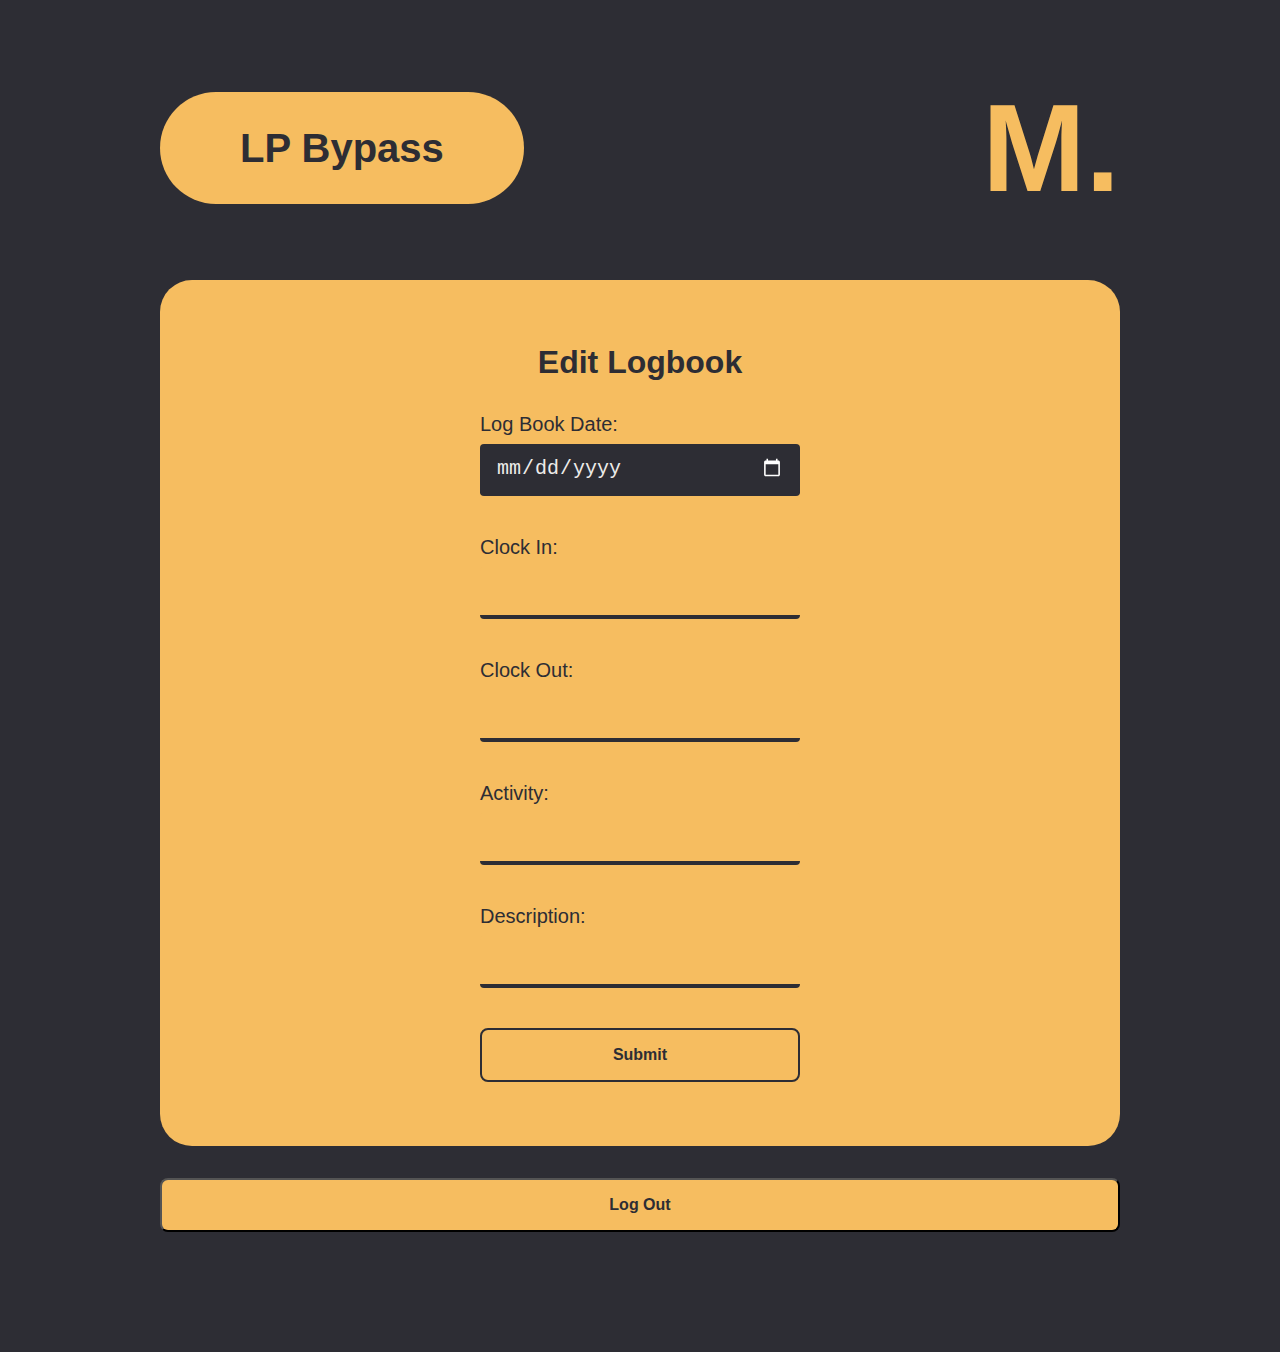
==== log-book.html @ 1f900e72 "Second Commit" ====
<!DOCTYPE html>
<html lang="en">
<head>
    <meta charset="UTF-8">
    <meta http-equiv="X-UA-Compatible" content="IE=edge">
    <meta name="viewport" content="width=device-width, initial-scale=1.0">
    <link rel="stylesheet" href="./style.css">
    <title>Log In</title>
</head>
<body>
    <div class="core-container">
        <div class="core">
            <div class="nav-bar">
                <div class="nav-left">
                    LP Bypass
                </div>
                <div class="nav-right">
                    <h1>M.</h1>
                </div>
            </div>
            <div class="title-name"></div>
            <div class="login-container">
                <div class="login-title">Edit Logbook</div>
                <form id="logbookForm">
                    <div class="input-field-container">
                        <label class="input-label" for="logbookdate">Log Book Date:</label>
                        <input type="date" id="logbookdate" name="logbookdate" class="input-field">
                        <div class="error-message error-date"></div>
                    </div>
                    <div class="input-field-container">
                        <label for="clockin" class="input-label">Clock In:</label>
                        <input type="text" id="clockin" name="clockin" class="input-field" autocomplete="off" placeholder=" ">
                        <div class="error-message error-clockin"></div>
                    </div>
                    <div class="input-field-container">
                        <label for="clockout" class="input-label">Clock Out:</label>
                        <input type="text" id="clockout" name="clockout" class="input-field" autocomplete="off" placeholder=" ">
                        <div class="error-message error-clockout"></div>
                    </div>
                    <div class="input-field-container">
                        <label for="activity" class="input-label">Activity:</label>
                        <input type="text" id="activity" name="activity" class="input-field" autocomplete="off" placeholder=" ">
                        <div class="error-message error-activity"></div>
                    </div>
                    <div class="input-field-container">
                        <label for="description" class="input-label">Description:</label>
                        <input type="text" id="description" name="description" class="input-field" autocomplete="off" placeholder=" ">
                        <div class="error-message error-description"></div>
                    </div>
                    <button type="submit" class="submit-button">Submit</button>
                </form>
            </div>
            <button class="logout-button">Log Out</button>
        </div>
    </div>
</body>

<script src="./script.js"></script>

</html>
---- style.css ----
html {
    scroll-behavior: smooth;
}

:root {
    --white: #eeecea;
    --yellow: #F6BD60;
    --black: #2D2D34;
    --typewriterSpeed: 1s;
}

body {
    margin: 0%;
    font-family: Helvetica, sans-serif, monospace;
    background-color: var(--black);
}

.core-container {
    display: flex;
    justify-content: center;
}

.core {
    padding-top: 3rem;
    width: 60rem;
    margin-left: 3rem;
    margin-right: 3rem;
    margin-bottom: 7.5rem;
}

.nav-bar {
    display: flex;
    align-items: center;
    justify-content: space-between;
    height: 200px;
}

.nav-left {
    background-color: var(--yellow);
    height: 5rem;
    border-radius: 5rem;
    display: flex;
    align-items: center;
    padding: 1rem 5rem;
    font-size: 2.5rem;
    font-weight: bold;
    color: var(--black);
}

.nav-right h1{
    color: var(--yellow);
    font-size: 124px;
    font-weight: bold;
}

.login-container {
    display: flex;
    flex-direction: column;
    align-items: center;
    padding: 4rem 3rem;
    background-color: var(--yellow);
    border-radius: 2rem;
}

.login-title {
    font-size: 2rem;
    font-weight: bold;
    color: var(--black);
    margin-bottom: 2rem;
}

.error-message {
    color: rgb(190, 14, 14);
    font-weight: bold;
    margin-top: 0.5rem
}

.input-field-container {
    display: flex;
    flex-direction: column;
    margin-bottom: 2rem;
    width: 20rem;
}

.input-label {
    font-size: 1.25rem;
    color: var(--black);
    margin-bottom: 0.5rem;
}

.input-field {
    border: none;
    border-bottom: 0.25rem solid var(--black);
    background-color: var(--yellow);
    outline: none;
    height: 2rem;
    font-size: 1.25rem;
    border-radius: 0.25rem;
    padding: 0.5rem 1rem;
    transition: background-color 0.1s ease-in-out;
}

.input-field:focus {
    background-color: var(--black);
    color: var(--white);
}

input:not(:placeholder-shown) {
    background-color: var(--black);
    color: var(--white);
}

.submit-button {
    padding: 1rem 1rem;
    border-radius: 0.5rem;
    font-size: 1rem;
    font-weight: bold;
    width: 100%;
    background-color: var(--yellow);
    border: 2px solid var(--black);
    color: var(--black);
}

.submit-button:hover {
    background-color: var(--black);
    color: var(--white);
}

.submit-button:active {
    background-color: #1d1d22;
    color: var(--white);
}

/* Log Book */
.title-name {
    font-size: 2rem;
    color: var(--yellow);
    font-weight: bold;
    margin-bottom: 2rem;
}

.logout-button {
    padding: 1rem 1rem;
    border-radius: 0.5rem;
    font-size: 1rem;
    font-weight: bold;
    width: 100%;
    background-color: var(--yellow);
    color: var(--black);
    margin-top: 2rem;
}

.logout-button:hover {
    background-color: var(--black);
    border: 2px solid var(--yellow);
    color: var(--white);
}

.logout-button:active {
    background-color: #1d1d22;
    border: 2px solid var(--yellow);
    color: var(--white);
}

::-webkit-calendar-picker-indicator {
    filter: invert(1);
}
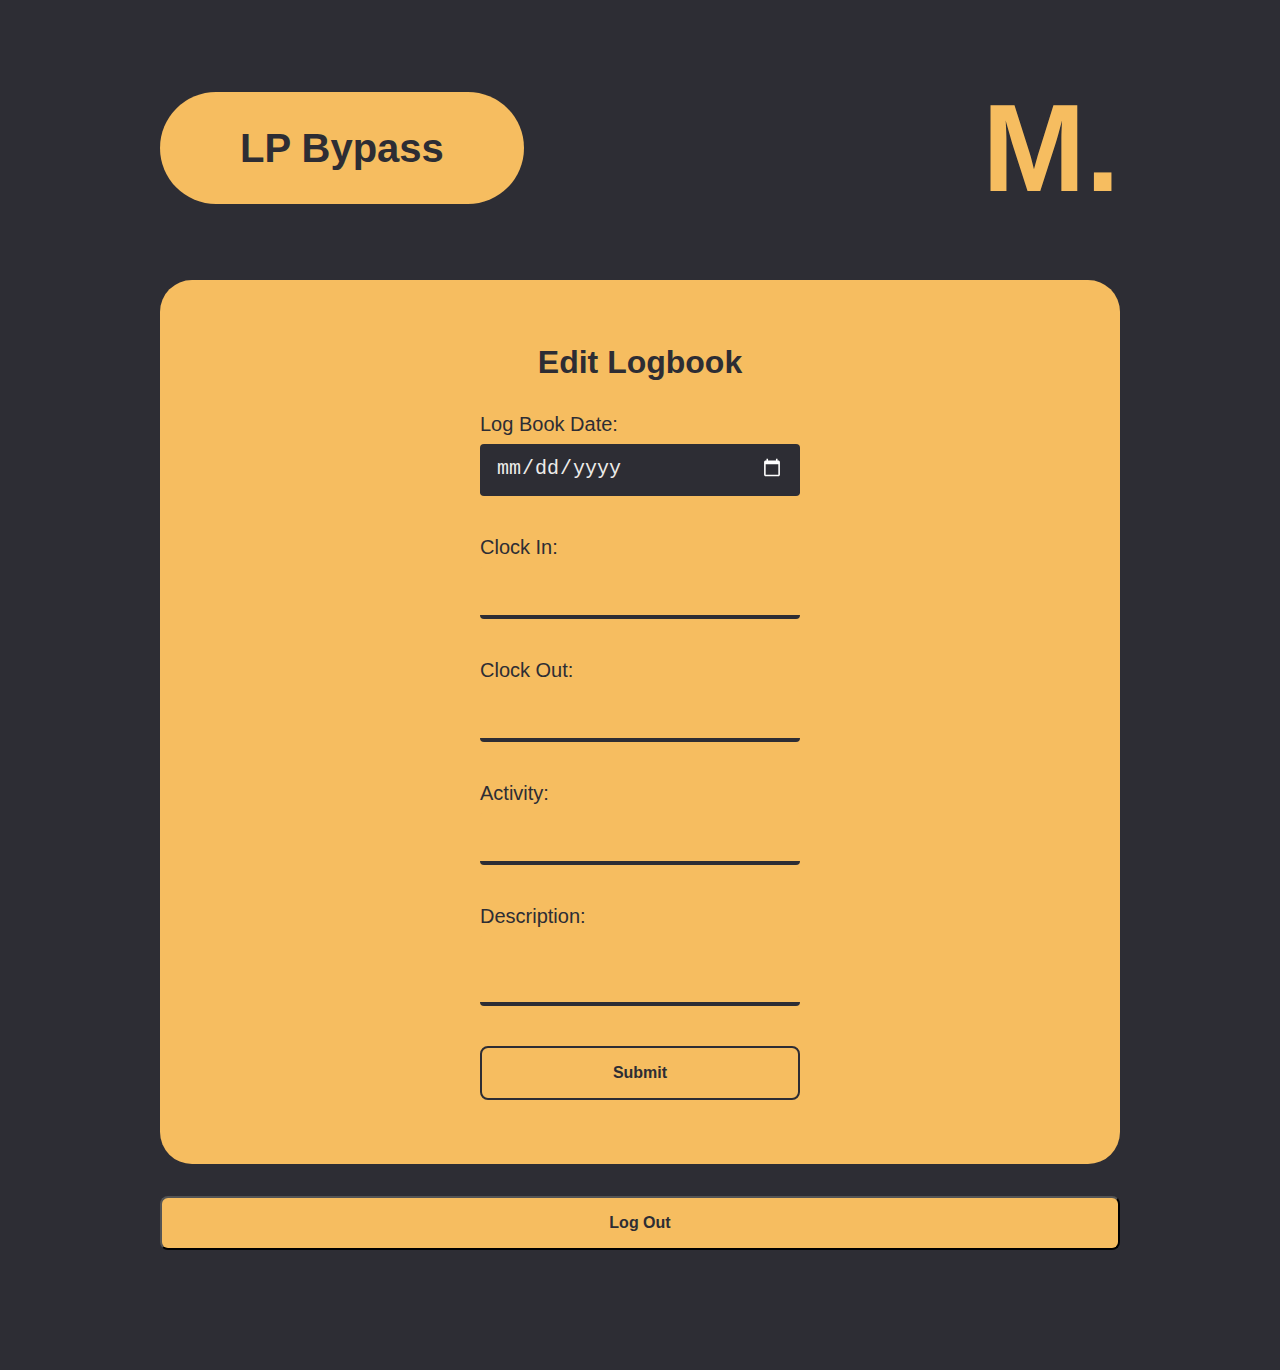
==== commit ad10832f: "Third Commit" ====
--- a/log-book.html
+++ b/log-book.html
@@ -44,9 +44,10 @@
                     </div>
                     <div class="input-field-container">
                         <label for="description" class="input-label">Description:</label>
-                        <input type="text" id="description" name="description" class="input-field" autocomplete="off" placeholder=" ">
+                        <textarea oninput="auto_grow(this)" id="description" name="description" class="input-field" autocomplete="off" placeholder=" "></textarea>
                         <div class="error-message error-description"></div>
                     </div>
+                    <div class="success-edit"></div>
                     <button type="submit" class="submit-button">Submit</button>
                 </form>
             </div>
--- a/style.css
+++ b/style.css
@@ -165,4 +165,18 @@
 
 ::-webkit-calendar-picker-indicator {
     filter: invert(1);
+}
+
+.success-edit {
+    color: rgb(14, 153, 26);
+    font-weight: bold;
+    font-size: 1.25rem;
+    margin-bottom: 1rem
+}
+
+textarea {
+    resize: none;
+    overflow: hidden;
+    min-height: 50px;
+    max-height: 100px;
 }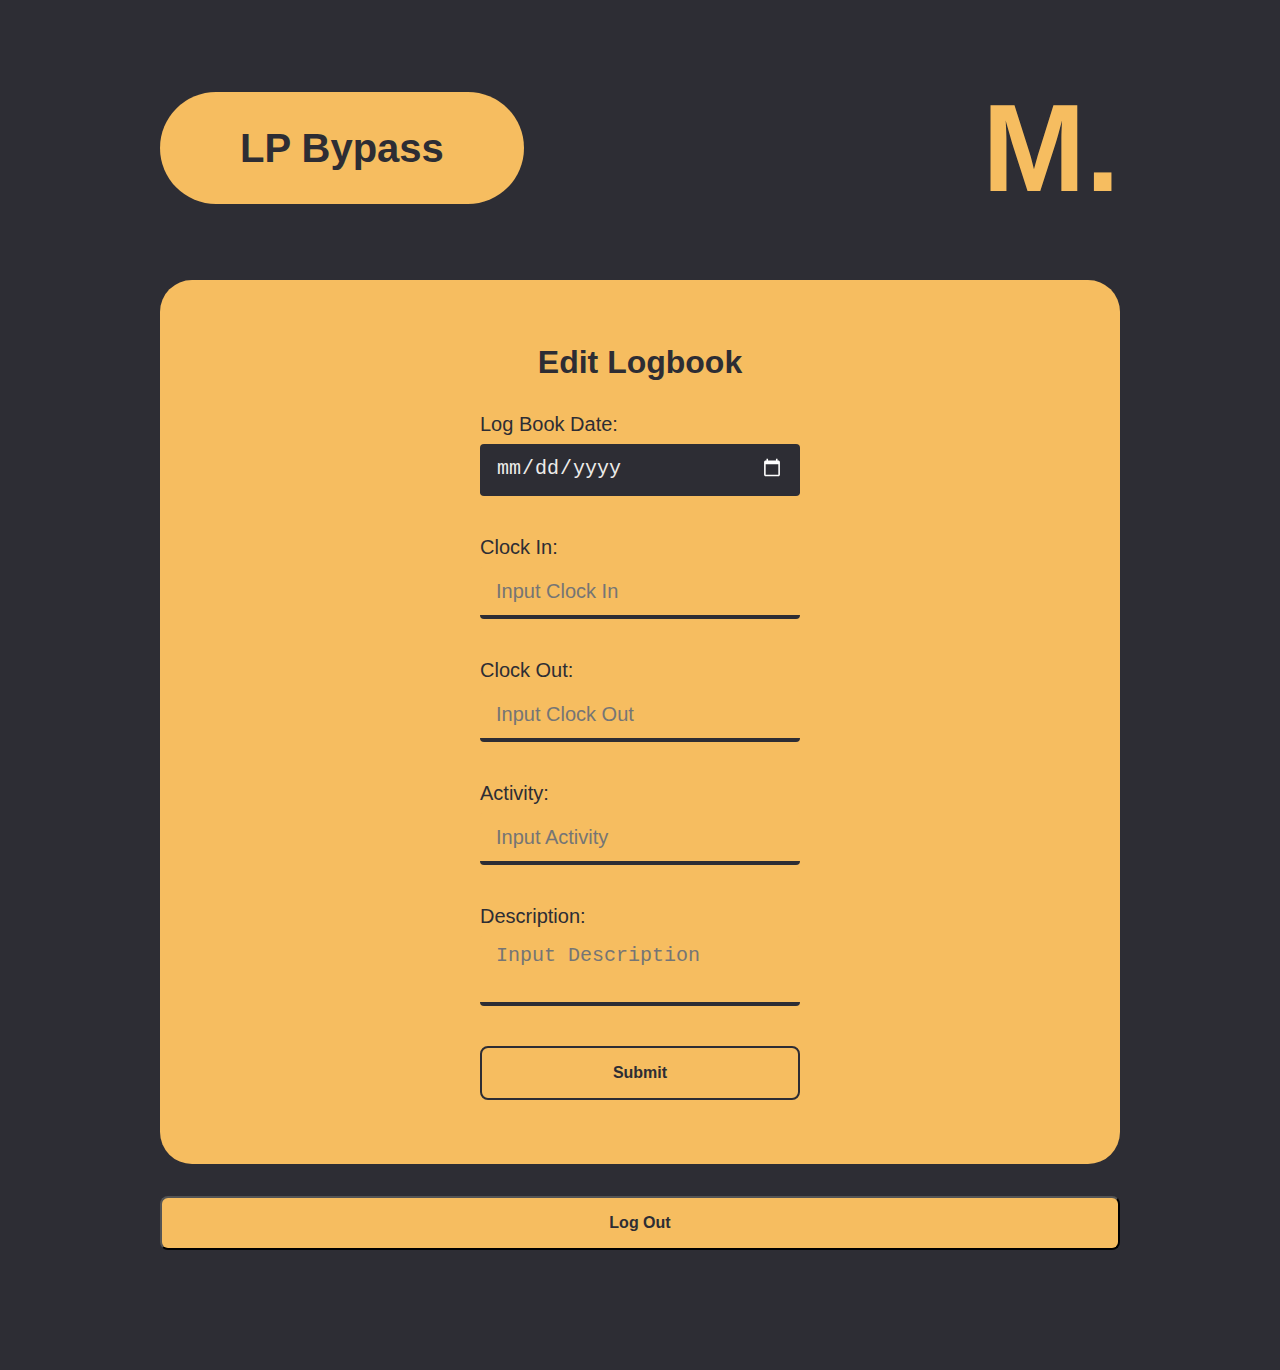
==== commit fbc4781c: "Update log-book.html" ====
--- a/log-book.html
+++ b/log-book.html
@@ -29,22 +29,22 @@
                     </div>
                     <div class="input-field-container">
                         <label for="clockin" class="input-label">Clock In:</label>
-                        <input type="text" id="clockin" name="clockin" class="input-field" autocomplete="off" placeholder=" ">
+                        <input type="text" id="clockin" name="clockin" class="input-field" autocomplete="off" placeholder="Input Clock In">
                         <div class="error-message error-clockin"></div>
                     </div>
                     <div class="input-field-container">
                         <label for="clockout" class="input-label">Clock Out:</label>
-                        <input type="text" id="clockout" name="clockout" class="input-field" autocomplete="off" placeholder=" ">
+                        <input type="text" id="clockout" name="clockout" class="input-field" autocomplete="off" placeholder="Input Clock Out">
                         <div class="error-message error-clockout"></div>
                     </div>
                     <div class="input-field-container">
                         <label for="activity" class="input-label">Activity:</label>
-                        <input type="text" id="activity" name="activity" class="input-field" autocomplete="off" placeholder=" ">
+                        <input type="text" id="activity" name="activity" class="input-field" autocomplete="off" placeholder="Input Activity">
                         <div class="error-message error-activity"></div>
                     </div>
                     <div class="input-field-container">
                         <label for="description" class="input-label">Description:</label>
-                        <textarea oninput="auto_grow(this)" id="description" name="description" class="input-field" autocomplete="off" placeholder=" "></textarea>
+                        <textarea oninput="auto_grow(this)" id="description" name="description" class="input-field" autocomplete="off" placeholder="Input Description"></textarea>
                         <div class="error-message error-description"></div>
                     </div>
                     <div class="success-edit"></div>
@@ -58,4 +58,4 @@
 
 <script src="./script.js"></script>
 
-</html>+</html>
--- a/style.css
+++ b/style.css
@@ -111,6 +111,11 @@
     color: var(--white);
 }
 
+textarea:not(:placeholder-shown) {
+    background-color: var(--black);
+    color: var(--white);
+}
+
 .submit-button {
     padding: 1rem 1rem;
     border-radius: 0.5rem;
@@ -179,4 +184,4 @@
     overflow: hidden;
     min-height: 50px;
     max-height: 100px;
-}+}
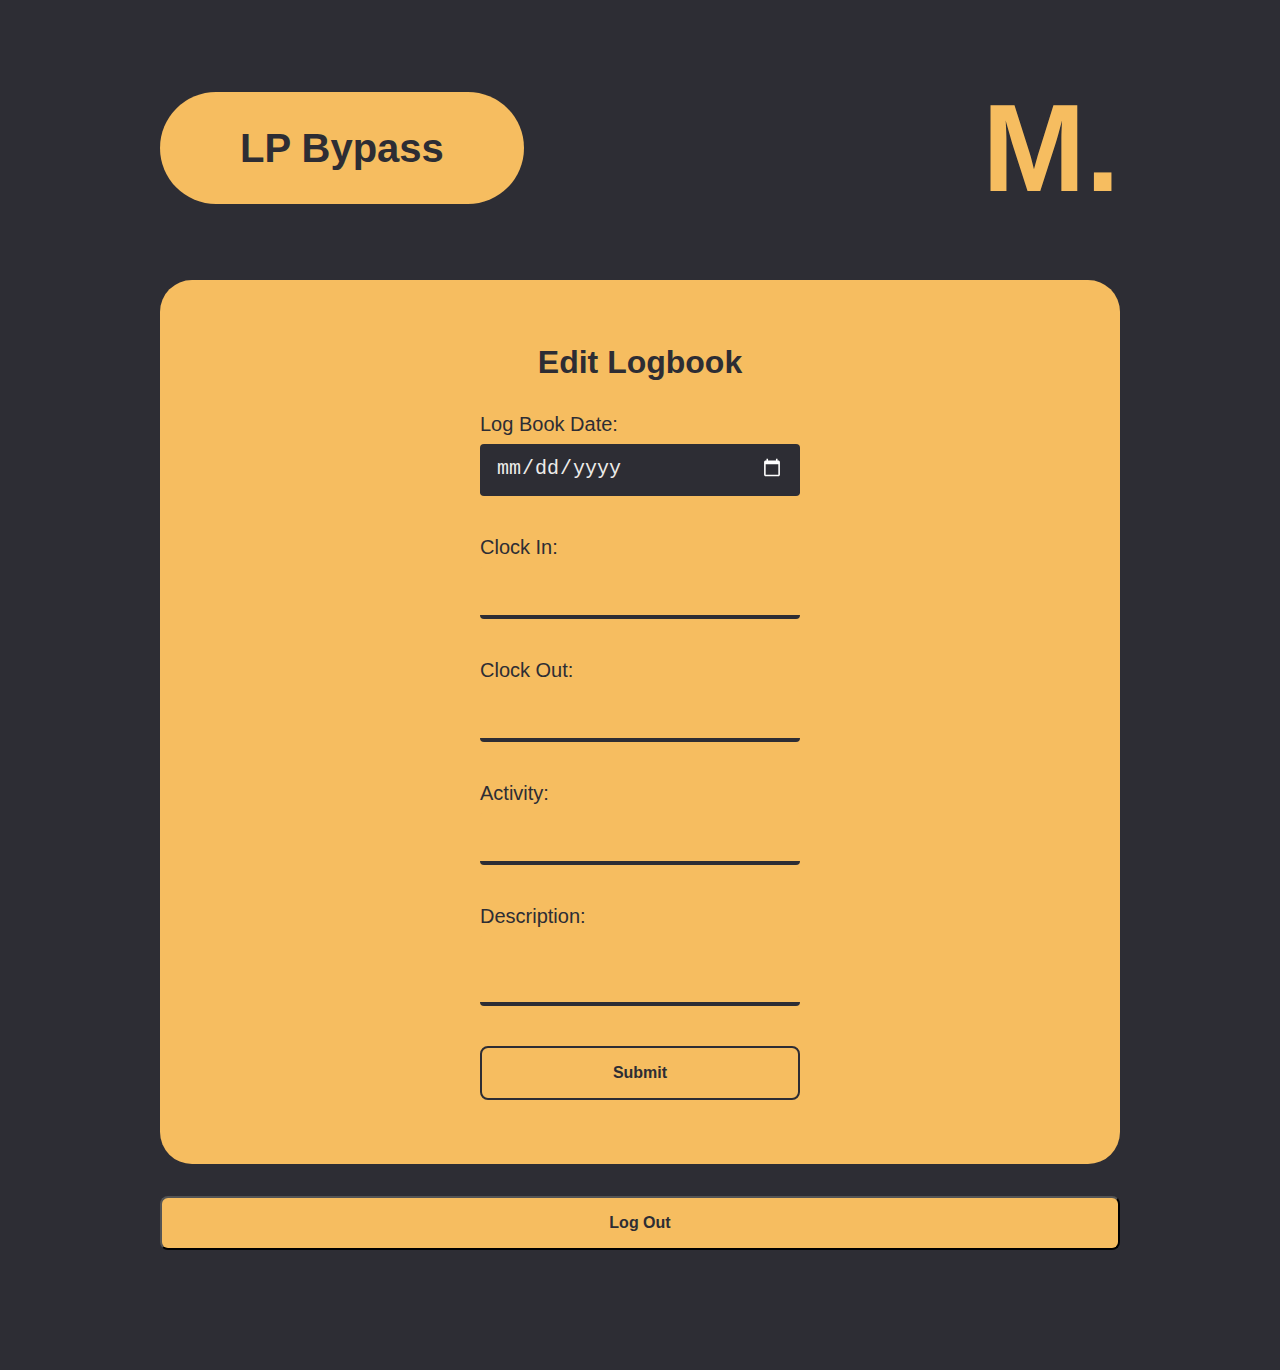
==== commit 9165867f: "Update log-book.html" ====
--- a/log-book.html
+++ b/log-book.html
@@ -29,22 +29,22 @@
                     </div>
                     <div class="input-field-container">
                         <label for="clockin" class="input-label">Clock In:</label>
-                        <input type="text" id="clockin" name="clockin" class="input-field" autocomplete="off" placeholder="Input Clock In">
+                        <input type="text" id="clockin" name="clockin" class="input-field" autocomplete="off" placeholder=" ">
                         <div class="error-message error-clockin"></div>
                     </div>
                     <div class="input-field-container">
                         <label for="clockout" class="input-label">Clock Out:</label>
-                        <input type="text" id="clockout" name="clockout" class="input-field" autocomplete="off" placeholder="Input Clock Out">
+                        <input type="text" id="clockout" name="clockout" class="input-field" autocomplete="off" placeholder=" ">
                         <div class="error-message error-clockout"></div>
                     </div>
                     <div class="input-field-container">
                         <label for="activity" class="input-label">Activity:</label>
-                        <input type="text" id="activity" name="activity" class="input-field" autocomplete="off" placeholder="Input Activity">
+                        <input type="text" id="activity" name="activity" class="input-field" autocomplete="off" placeholder=" ">
                         <div class="error-message error-activity"></div>
                     </div>
                     <div class="input-field-container">
                         <label for="description" class="input-label">Description:</label>
-                        <textarea oninput="auto_grow(this)" id="description" name="description" class="input-field" autocomplete="off" placeholder="Input Description"></textarea>
+                        <textarea oninput="auto_grow(this)" id="description" name="description" class="input-field" autocomplete="off" placeholder="   "></textarea>
                         <div class="error-message error-description"></div>
                     </div>
                     <div class="success-edit"></div>
--- a/style.css
+++ b/style.css
@@ -111,6 +111,10 @@
     color: var(--white);
 }
 
+textarea {
+    overflow-y: scroll;
+}
+
 textarea:not(:placeholder-shown) {
     background-color: var(--black);
     color: var(--white);
